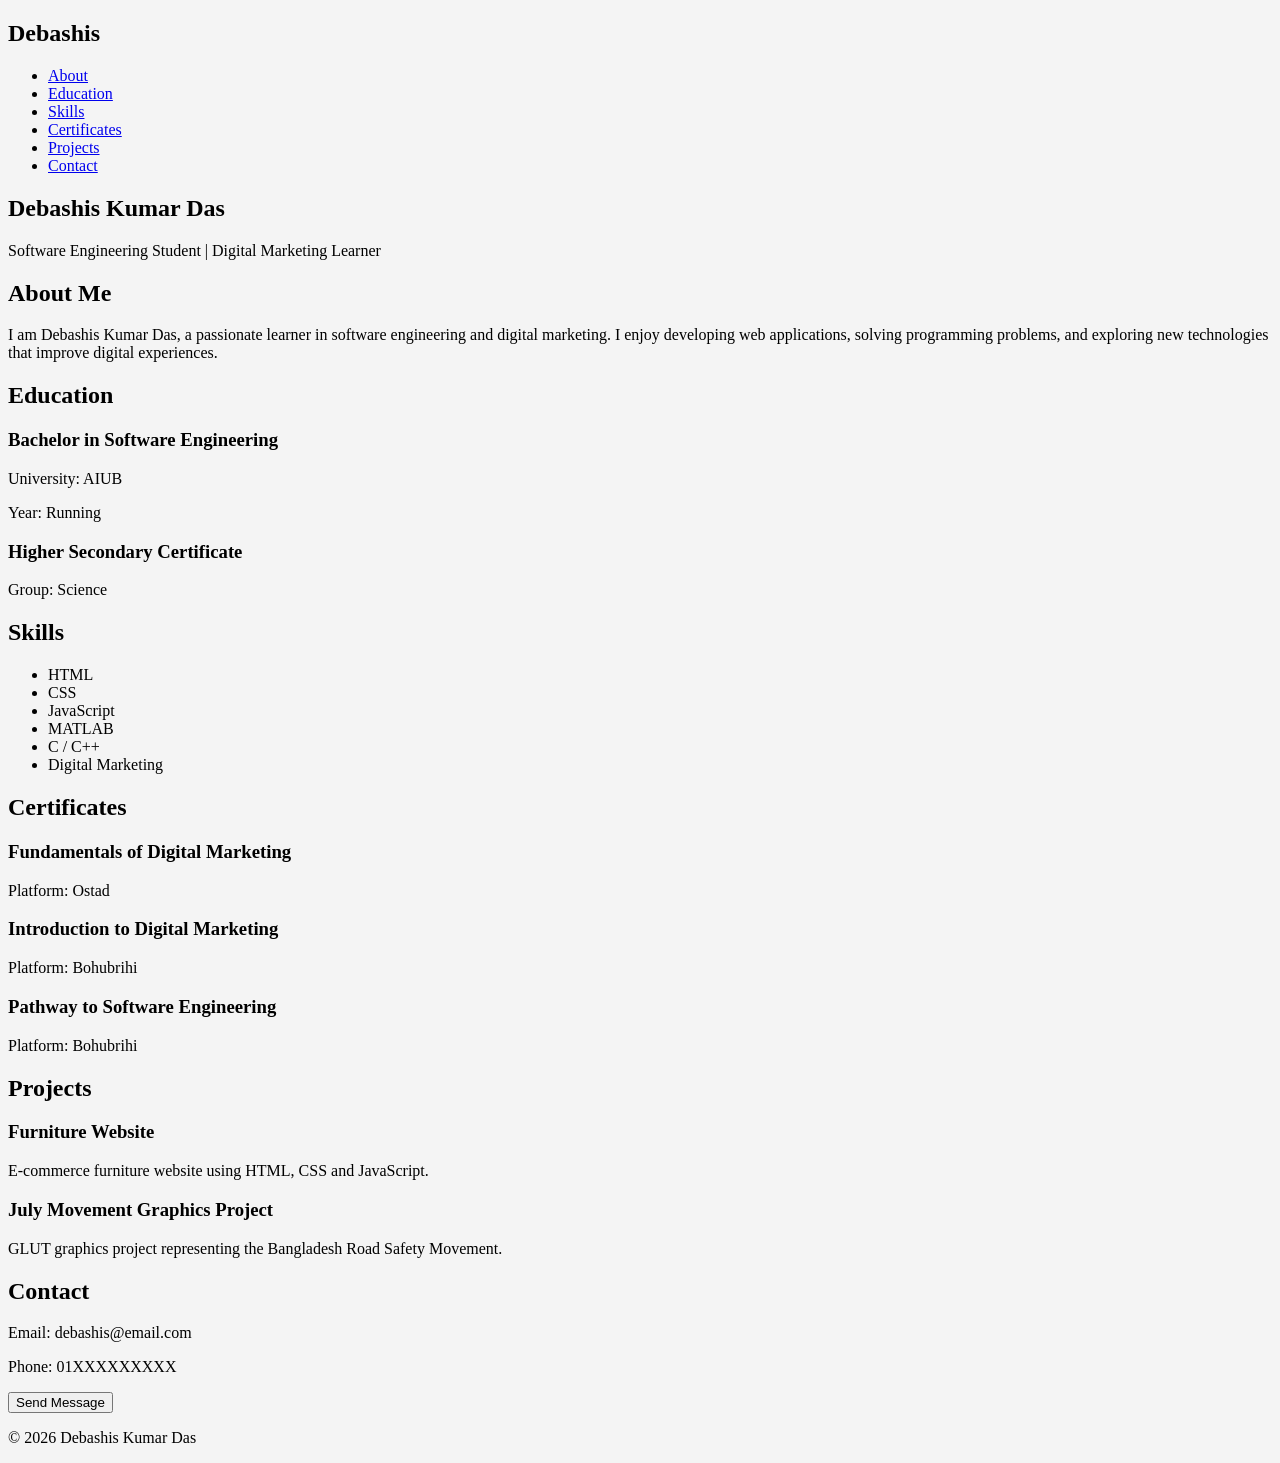
==== index.html @ cdbca2e1 "cv added" ====
<!DOCTYPE html>
<html lang="en">
<head>
<meta charset="UTF-8">
<meta name="viewport" content="width=device-width, initial-scale=1.0">
<title>Debashis Kumar Das | Academic Portfolio</title>
<link rel="stylesheet" href="style.css">
</head>

<body>

<header>
    <nav class="navbar">
        <h2 class="logo">Debashis</h2>
        <ul class="nav-links">
            <li><a href="#about">About</a></li>
            <li><a href="#education">Education</a></li>
            <li><a href="#skills">Skills</a></li>
            <li><a href="#certificates">Certificates</a></li>
            <li><a href="#projects">Projects</a></li>
            <li><a href="#contact">Contact</a></li>
        </ul>
    </nav>
</header>

<section class="hero">
    <h1>Debashis Kumar Das</h1>
    <p>Software Engineering Student | Digital Marketing Learner</p>
</section>

<section id="about" class="section">
<h2>About Me</h2>
<p>
I am Debashis Kumar Das, a passionate learner in software engineering and digital marketing.
I enjoy developing web applications, solving programming problems, and exploring new
technologies that improve digital experiences.
</p>
</section>

<section id="education" class="section">
<h2>Education</h2>

<div class="card">
<h3>Bachelor in Software Engineering</h3>
<p>University: AIUB</p>
<p>Year: Running</p>
</div>

<div class="card">
<h3>Higher Secondary Certificate</h3>
<p>Group: Science</p>
</div>

</section>

<section id="skills" class="section">
<h2>Skills</h2>

<ul class="skills">
<li>HTML</li>
<li>CSS</li>
<li>JavaScript</li>
<li>MATLAB</li>
<li>C / C++</li>
<li>Digital Marketing</li>
</ul>

</section>

<section id="certificates" class="section">
<h2>Certificates</h2>

<div class="card">
<h3>Fundamentals of Digital Marketing</h3>
<p>Platform: Ostad</p>
</div>

<div class="card">
<h3>Introduction to Digital Marketing</h3>
<p>Platform: Bohubrihi</p>
</div>

<div class="card">
<h3>Pathway to Software Engineering</h3>
<p>Platform: Bohubrihi</p>
</div>

</section>

<section id="projects" class="section">
<h2>Projects</h2>

<div class="card">
<h3>Furniture Website</h3>
<p>E-commerce furniture website using HTML, CSS and JavaScript.</p>
</div>

<div class="card">
<h3>July Movement Graphics Project</h3>
<p>GLUT graphics project representing the Bangladesh Road Safety Movement.</p>
</div>

</section>

<section id="contact" class="section">
<h2>Contact</h2>

<p>Email: debashis@email.com</p>
<p>Phone: 01XXXXXXXXX</p>

<button onclick="showMessage()">Send Message</button>

<p id="msg"></p>

</section>

<footer>
<p>© 2026 Debashis Kumar Das</p>
</footer>

<script src="script.js"></script>

</body>
</html>
---- style.css ----
/* Class Selector */
.highlight {
    background-color: yellow;
    color: black;
    font-size: 20px;
    text-align: center;
}

/* Styling most elements using external CSS */
body {
    background-color: #f4f4f4;
}

.content {
    background-color: lightblue;
    color: navy;
    font-size: 18px;
    text-align: center;
    padding: 15px;
    margin-top: 20px;
}
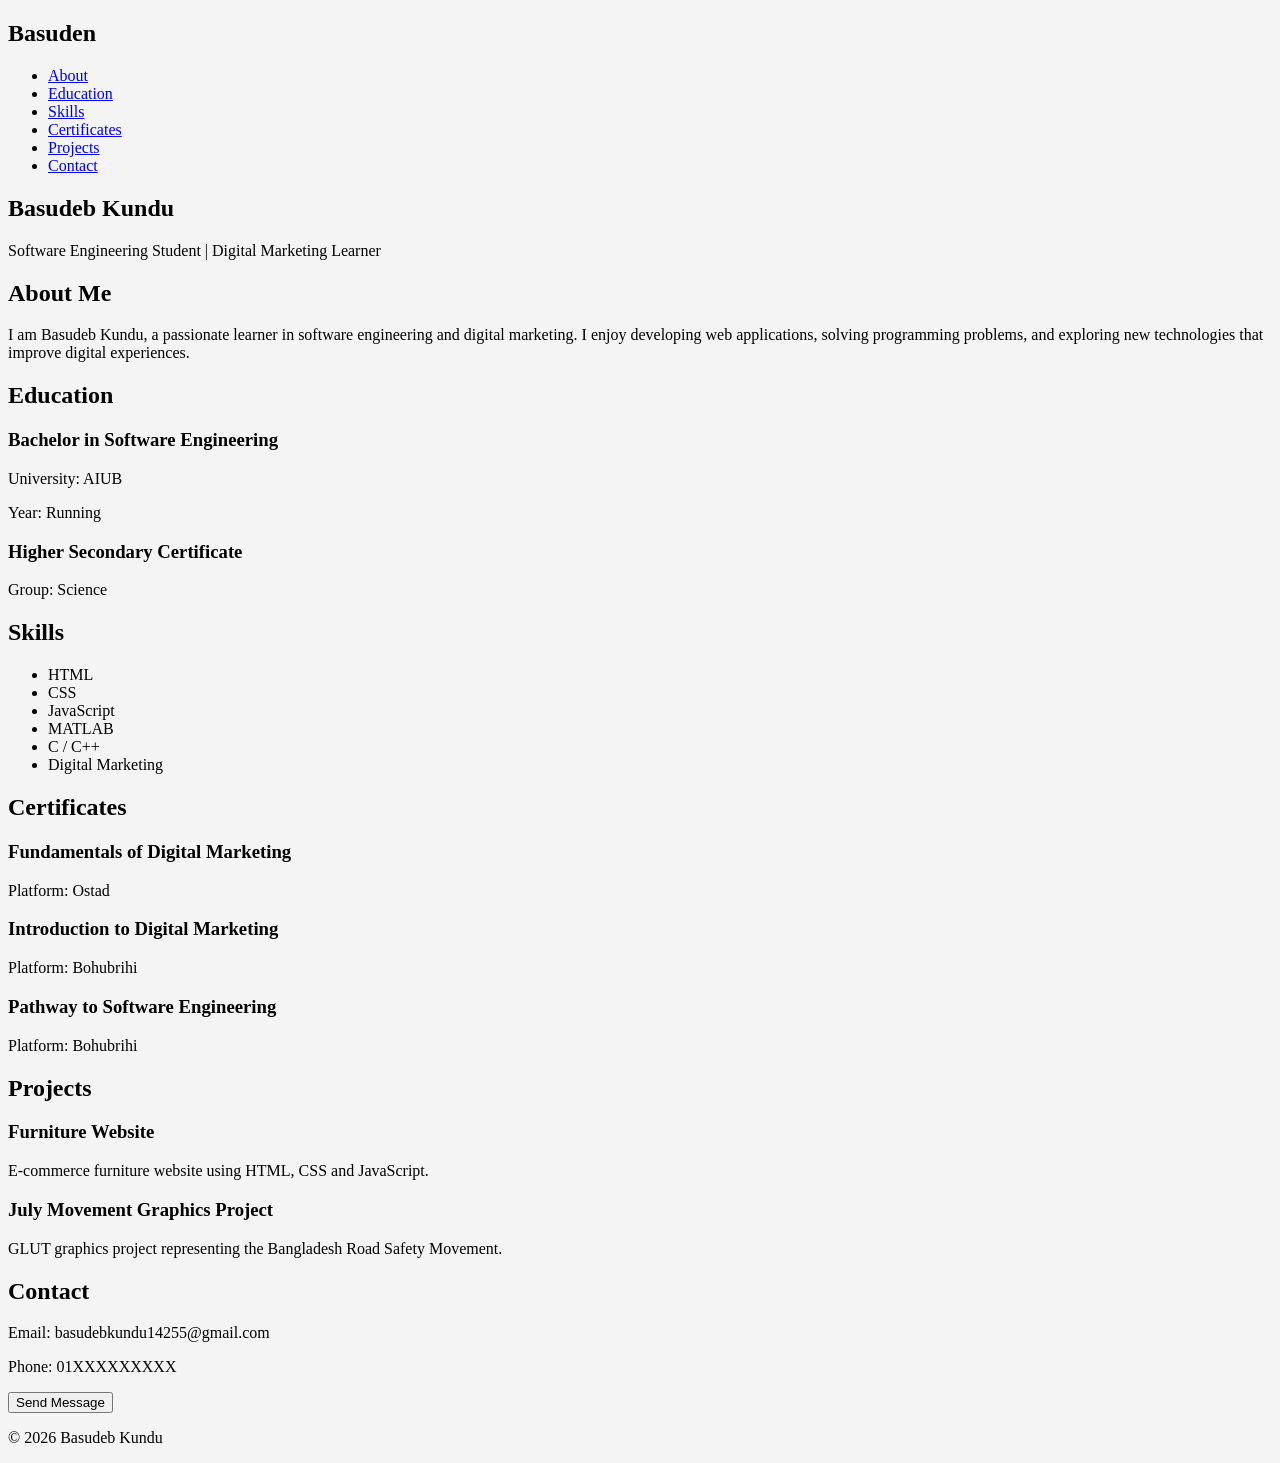
==== commit f1829942: "cv update" ====
--- a/index.html
+++ b/index.html
@@ -3,7 +3,7 @@
 <head>
 <meta charset="UTF-8">
 <meta name="viewport" content="width=device-width, initial-scale=1.0">
-<title>Debashis Kumar Das | Academic Portfolio</title>
+<title>Basudeb Kundu | Academic Portfolio</title>
 <link rel="stylesheet" href="style.css">
 </head>
 
@@ -11,7 +11,7 @@
 
 <header>
     <nav class="navbar">
-        <h2 class="logo">Debashis</h2>
+        <h2 class="logo">Basuden</h2>
         <ul class="nav-links">
             <li><a href="#about">About</a></li>
             <li><a href="#education">Education</a></li>
@@ -24,14 +24,14 @@
 </header>
 
 <section class="hero">
-    <h1>Debashis Kumar Das</h1>
+    <h1>Basudeb Kundu</h1>
     <p>Software Engineering Student | Digital Marketing Learner</p>
 </section>
 
 <section id="about" class="section">
 <h2>About Me</h2>
 <p>
-I am Debashis Kumar Das, a passionate learner in software engineering and digital marketing.
+I am Basudeb Kundu, a passionate learner in software engineering and digital marketing.
 I enjoy developing web applications, solving programming problems, and exploring new
 technologies that improve digital experiences.
 </p>
@@ -105,7 +105,7 @@
 <section id="contact" class="section">
 <h2>Contact</h2>
 
-<p>Email: debashis@email.com</p>
+<p>Email: basudebkundu14255@gmail.com</p>
 <p>Phone: 01XXXXXXXXX</p>
 
 <button onclick="showMessage()">Send Message</button>
@@ -115,7 +115,7 @@
 </section>
 
 <footer>
-<p>© 2026 Debashis Kumar Das</p>
+<p>© 2026 Basudeb Kundu</p>
 </footer>
 
 <script src="script.js"></script>
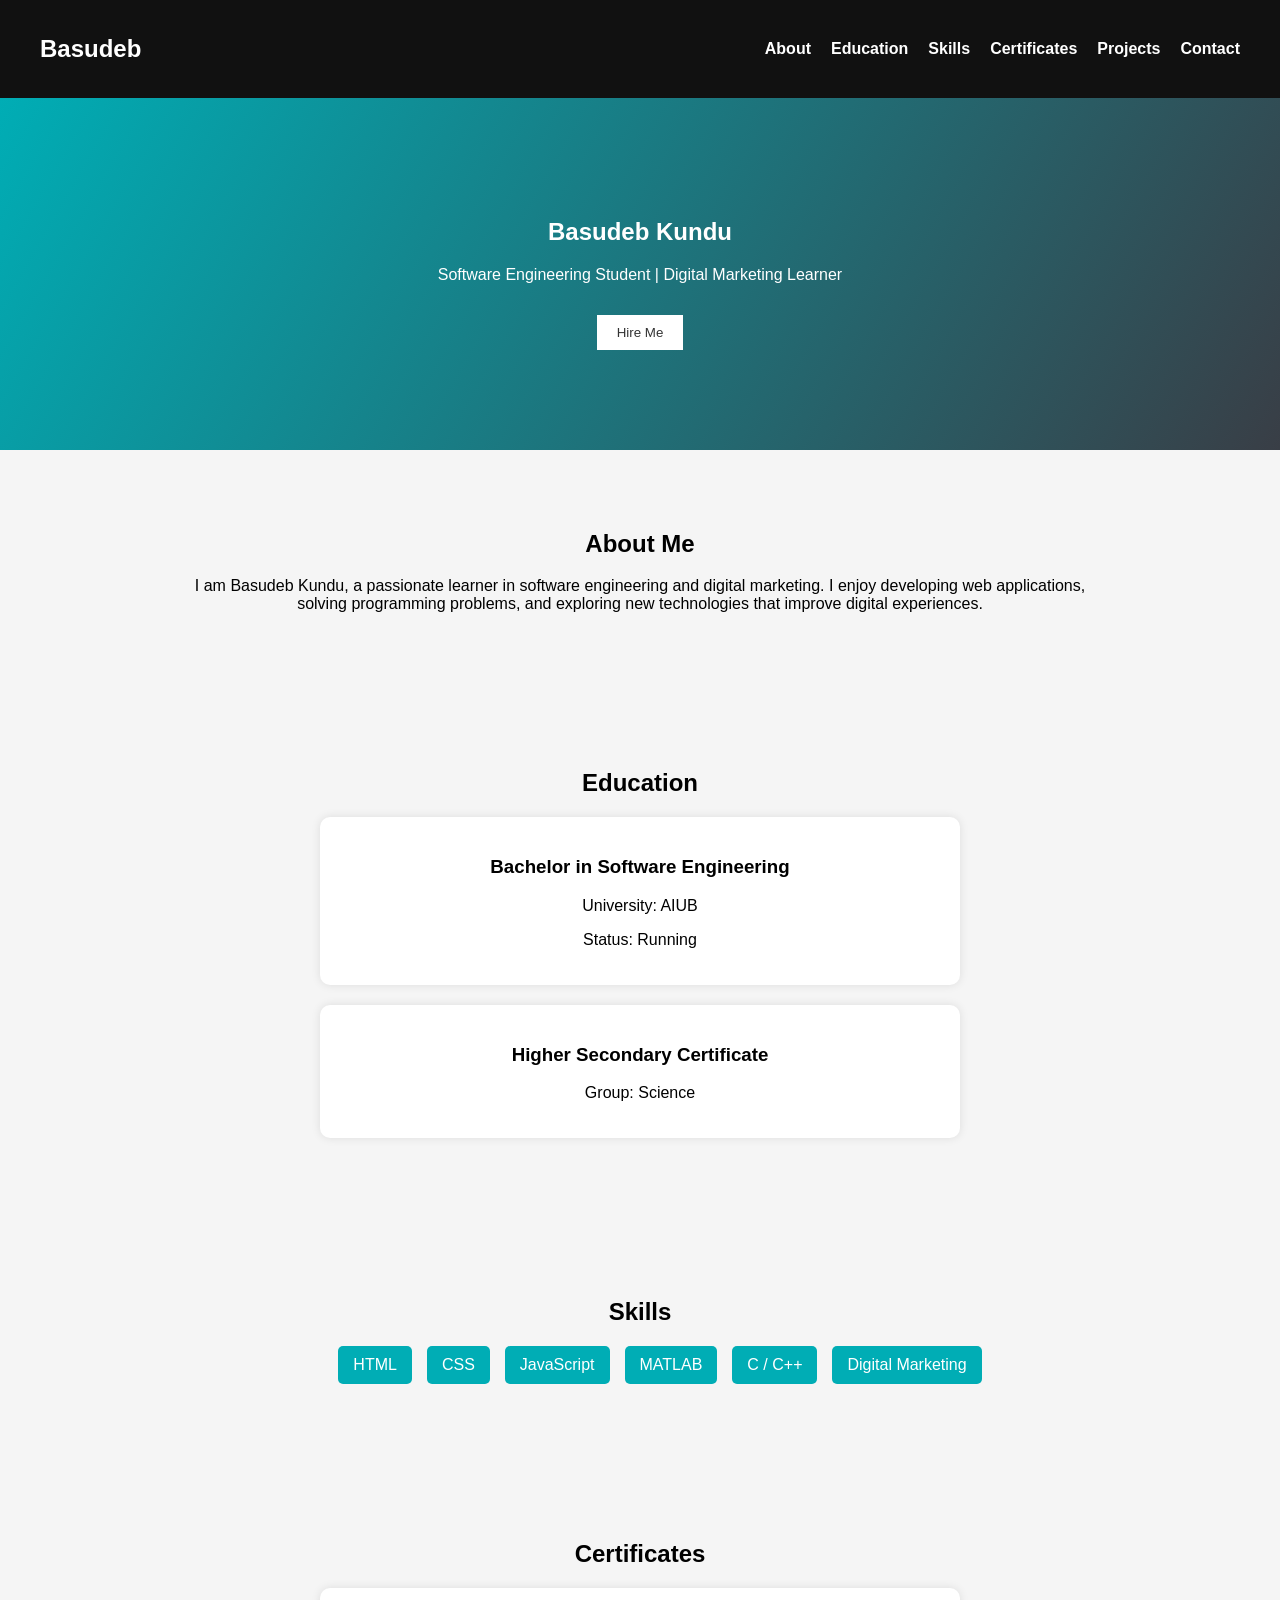
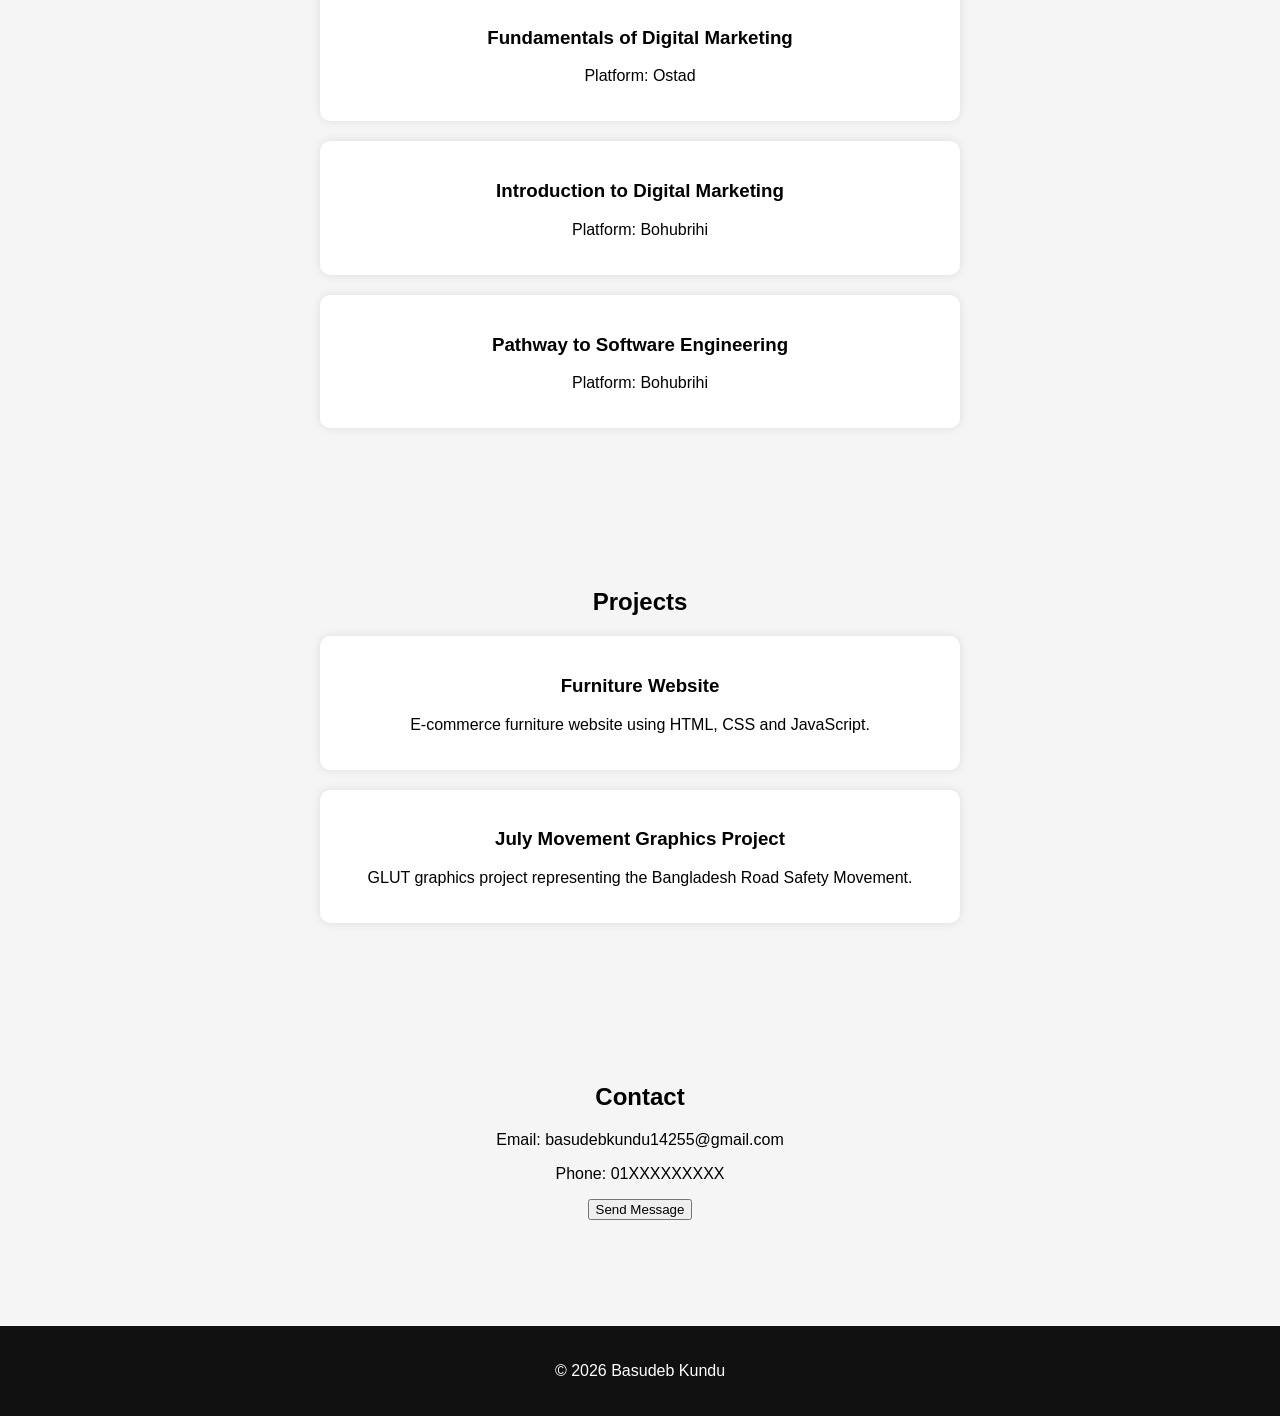
==== commit f2466f96: "cv update" ====
--- a/index.html
+++ b/index.html
@@ -10,40 +10,47 @@
 <body>
 
 <header>
-    <nav class="navbar">
-        <h2 class="logo">Basuden</h2>
-        <ul class="nav-links">
-            <li><a href="#about">About</a></li>
-            <li><a href="#education">Education</a></li>
-            <li><a href="#skills">Skills</a></li>
-            <li><a href="#certificates">Certificates</a></li>
-            <li><a href="#projects">Projects</a></li>
-            <li><a href="#contact">Contact</a></li>
-        </ul>
-    </nav>
+<nav class="navbar">
+<h2 class="logo">Basudeb</h2>
+
+<ul class="nav-links">
+<li><a href="#about">About</a></li>
+<li><a href="#education">Education</a></li>
+<li><a href="#skills">Skills</a></li>
+<li><a href="#certificates">Certificates</a></li>
+<li><a href="#projects">Projects</a></li>
+<li><a href="#contact">Contact</a></li>
+</ul>
+
+</nav>
 </header>
 
 <section class="hero">
-    <h1>Basudeb Kundu</h1>
-    <p>Software Engineering Student | Digital Marketing Learner</p>
+<h1>Basudeb Kundu</h1>
+<p>Software Engineering Student | Digital Marketing Learner</p>
+<button onclick="scrollContact()">Hire Me</button>
 </section>
 
 <section id="about" class="section">
+
 <h2>About Me</h2>
+
 <p>
 I am Basudeb Kundu, a passionate learner in software engineering and digital marketing.
 I enjoy developing web applications, solving programming problems, and exploring new
 technologies that improve digital experiences.
 </p>
+
 </section>
 
 <section id="education" class="section">
+
 <h2>Education</h2>
 
 <div class="card">
 <h3>Bachelor in Software Engineering</h3>
 <p>University: AIUB</p>
-<p>Year: Running</p>
+<p>Status: Running</p>
 </div>
 
 <div class="card">
@@ -54,20 +61,24 @@
 </section>
 
 <section id="skills" class="section">
+
 <h2>Skills</h2>
 
 <ul class="skills">
+
 <li>HTML</li>
 <li>CSS</li>
 <li>JavaScript</li>
 <li>MATLAB</li>
 <li>C / C++</li>
 <li>Digital Marketing</li>
+
 </ul>
 
 </section>
 
 <section id="certificates" class="section">
+
 <h2>Certificates</h2>
 
 <div class="card">
@@ -88,21 +99,29 @@
 </section>
 
 <section id="projects" class="section">
+
 <h2>Projects</h2>
 
 <div class="card">
+
 <h3>Furniture Website</h3>
+
 <p>E-commerce furniture website using HTML, CSS and JavaScript.</p>
+
 </div>
 
 <div class="card">
+
 <h3>July Movement Graphics Project</h3>
+
 <p>GLUT graphics project representing the Bangladesh Road Safety Movement.</p>
+
 </div>
 
 </section>
 
 <section id="contact" class="section">
+
 <h2>Contact</h2>
 
 <p>Email: basudebkundu14255@gmail.com</p>
@@ -115,7 +134,9 @@
 </section>
 
 <footer>
+
 <p>© 2026 Basudeb Kundu</p>
+
 </footer>
 
 <script src="script.js"></script>
--- a/style.css
+++ b/style.css
@@ -1,21 +1,87 @@
-/* Class Selector */
-.highlight {
-    background-color: yellow;
-    color: black;
-    font-size: 20px;
-    text-align: center;
+body{
+font-family: Arial;
+margin:0;
+background:#f5f5f5;
 }
 
-/* Styling most elements using external CSS */
-body {
-    background-color: #f4f4f4;
+.navbar{
+display:flex;
+justify-content:space-between;
+align-items:center;
+padding:15px 40px;
+background:#111;
+color:white;
 }
 
-.content {
-    background-color: lightblue;
-    color: navy;
-    font-size: 18px;
-    text-align: center;
-    padding: 15px;
-    margin-top: 20px;
+.logo{
+font-size:24px;
 }
+
+.nav-links{
+list-style:none;
+display:flex;
+gap:20px;
+}
+
+.nav-links a{
+text-decoration:none;
+color:white;
+font-weight:bold;
+}
+
+.nav-links a:hover{
+color:#00adb5;
+}
+
+.hero{
+text-align:center;
+padding:100px 20px;
+background:linear-gradient(120deg,#00adb5,#393e46);
+color:white;
+}
+
+.hero button{
+padding:10px 20px;
+border:none;
+background:white;
+color:#333;
+cursor:pointer;
+margin-top:15px;
+}
+
+.section{
+padding:60px 15%;
+text-align:center;
+}
+
+.card{
+background:white;
+padding:20px;
+margin:20px auto;
+border-radius:10px;
+max-width:600px;
+box-shadow:0 0 10px rgba(0,0,0,0.1);
+}
+
+.skills{
+list-style:none;
+display:flex;
+flex-wrap:wrap;
+justify-content:center;
+gap:15px;
+}
+
+.skills li{
+background:#00adb5;
+color:white;
+padding:10px 15px;
+border-radius:5px;
+}
+
+footer{
+background:#111;
+color:white;
+text-align:center;
+padding:20px;
+margin-top:30px;
+}
